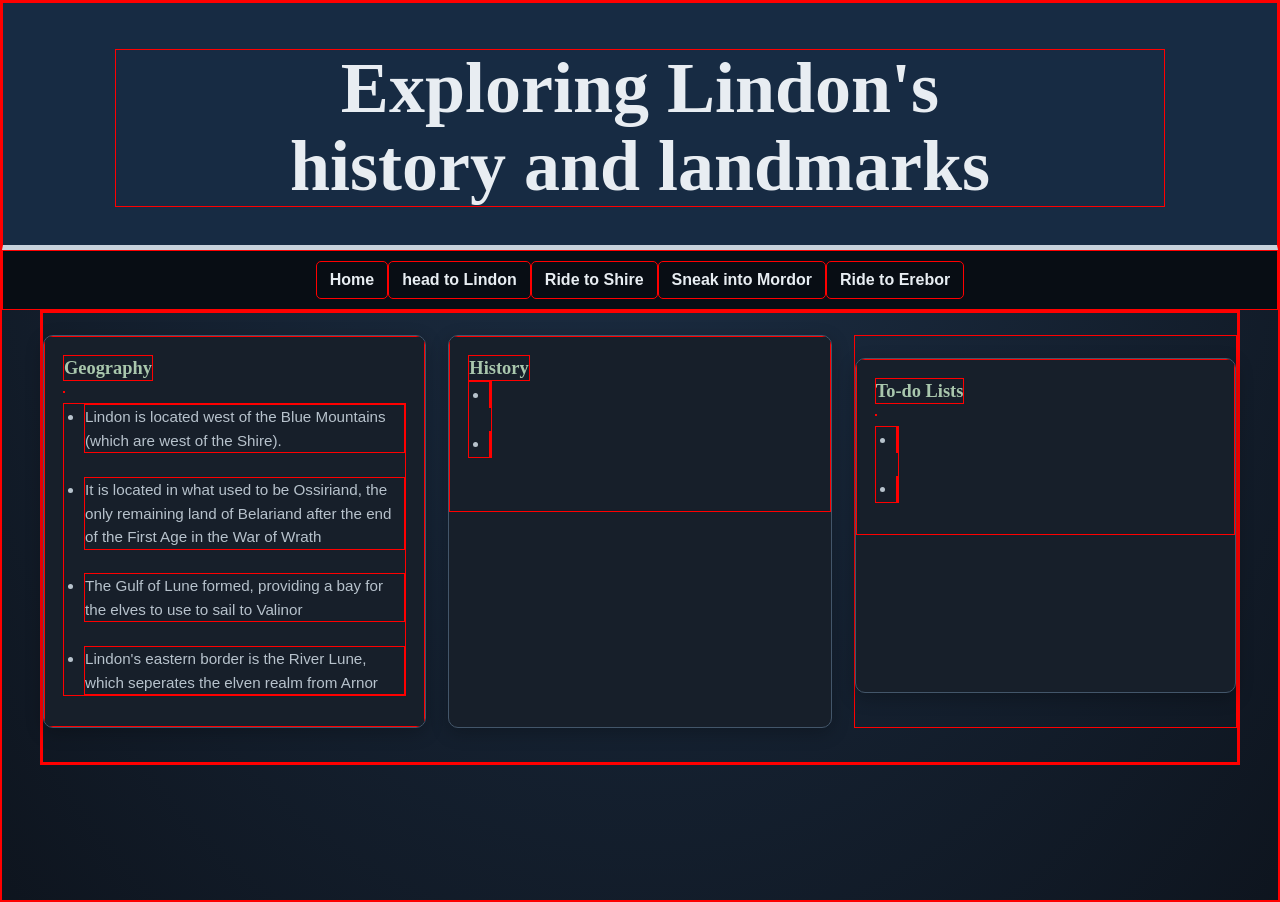
==== Gondor.html @ 96d918f0 "Almost done, need to do the descriptions for each area." ====
<!DOCTYPE html>
<html lang="en">
    <head>
        <title>Middle Earth Exploration - Home Page</title>
        <meta charset="UTF-8">
        <meta name="viewport" content="width=device-width, initial-scale=1.0">
        <meta name="author" content="Jacob Hadley">
        <meta name="description" content="A website where you can submit reviews for your favorite animes and miscellaneous content.">
        <link rel="stylesheet" href="css/style.css">
    </head>

    <body>
        <header>
            <h1>Exploring Lindon's history and landmarks</h1>
        </header>
        <nav>
            <a href="index.html">Home</a>
            <a href="Lindon.html">head to Lindon</a><!-- Shire -->
            <a href="Shire.html">Ride to Shire</a>
            <a href="Region4.html">Sneak into Mordor</a> <!-- Mordor -->
            <a href="Region5.html">Ride to Erebor</a> <!-- Erebor -->
        </nav>
        <main>
            <section id="More info">
                <div class="location-grid">
                    <article class="location-card">
                        <!-- <img src="images/LindonMap.png" alt="View of Lindon" class="location-image" width="400" height="1200"> -->
                        <div class="location-card-content">
                            <h4>Geography</h4>
                            <p class="location-description"></p>
                            <ul class="location-details">
                                <li>Lindon is located west of the Blue Mountains (which are west of the Shire).</li>
                                <br>
                                <li>It is located in what used to be Ossiriand, the only remaining land of Belariand after the end of the First Age in the War of Wrath</li>
                                <br>
                                <li>The Gulf of Lune formed, providing a bay for the elves to use to sail to Valinor</li>
                                <br>
                                <li>Lindon's eastern border is the River Lune, which seperates the elven realm from Arnor</li>
                            </ul>
                        </div>
                    </article>
                    <article class="location-card">
                        <!-- <img src="images/ArtisticLindon.png" alt="Hand-drawn picture of Elven towers in the countryside" class="location-image" width="400" height="1200"> -->
                        <div class="location-card-content">
                            <h4>History</h4>
                            <ul class="location-details">
                                <li>

                                </li>
                                <br>
                                <li></li>
                            </ul>
                        </div>
                    </article>
                    <div class="location-grid">
                    <article class="location-card">
                        <!-- <img src="images/LindonScenery.jpg" alt="View of a elven city" class="location-image" width="400" height="1200"> -->
                        <div class="location-card-content">
                            <h4>To-do Lists</h4>
                            <p class="location-description"></p>
                            <ul class="location-details">
                                <li></li>
                                <br>
                                <li></li>
                                
                            </ul>
                        </div>
                    </article>

                </div>
            </section>

        </main>
    </body>
</html>
---- css/style.css ----
* {
  border: .1rem solid red;
} 
/* for alternate "devtools" :D */

:root {
	color-scheme: dark;
	--ink: #e8edf2;
	--muted: #b7c2cc;
	--paper: #0c1119;
	--surface: #171f2a;
	--forest: #172b43;
	--forest-deep: #080d14;
	--sage: #a9c7ad;
	--leaf: #315744;
	--line: #43566a;
	--royal-silver: #c8d2dc;
	--elven-gold: #c5ad70;
	font-family: "Roboto Condensed", sans-serif;
	color: var(--ink);
	background: var(--paper);
}

* {
	box-sizing: border-box;
}

body {
	min-height: 100vh;
	margin: 0;
	color: var(--ink);
	background:
		radial-gradient(ellipse at 50% 0, #1d3047 0, transparent 64rem),
		var(--paper);
}

a {
	color: var(--sage);
}

a:hover {
	color: var(--ink);
	text-decoration-thickness: 2px;
}

a:focus-visible,
button:focus-visible,
input:focus-visible,
textarea:focus-visible {
	outline: 3px solid var(--sage);
	outline-offset: 3px;
}

header {
	padding: 46px 20px 38px;
	text-align: center;
	background: var(--forest);
	border-bottom: 5px solid var(--royal-silver);
}

header h1 {
	max-width: 1050px;
	margin: 0 auto;
	color: var(--ink);
	font-family: Georgia, "Times New Roman", serif;
	font-size: clamp(2.3rem, 6vw, 4.5rem);
	line-height: 1.08;
	text-wrap: balance;
}

header p,
header h2 {
	max-width: 760px;
	margin: 16px auto 0;
	color: var(--royal-silver);
	font-size: 1.15rem;
	line-height: 1.55;
}

header img {
	display: block;
	width: min(700px, 100%);
	height: auto;
	margin: 26px auto 0;
	border: 4px solid var(--line);
	border-radius: 8px;
	object-fit: cover;
}

nav {
	display: flex;
	align-items: center;
	justify-content: center;
	padding: 10px 20px;
	background: var(--forest-deep);
}

nav ul {
	display: flex;
	flex-wrap: wrap;
	justify-content: center;
	gap: 6px 12px;
	margin: 0;
	padding: 0;
	list-style: none;
}

nav a {
	display: inline-block;
	padding: 9px 13px;
	border-radius: 5px;
	color: var(--ink);
	font-weight: 700;
	text-decoration: none;
	transition: background-color 160ms ease, color 160ms ease;
}

nav a:hover,
nav a:focus-visible {
	color: #ffffff;
	background: var(--leaf);
}

main {
	width: min(100% - 40px, 1200px);
	margin: 0 auto;
}

main > p,
#About\ Me > p {
	max-width: 850px;
	margin: 24px auto;
	font-size: 1.1rem;
	line-height: 1.65;
}

.location-category {
	padding: 26px 0 38px;
}

.location-category h3 {
	margin: 0 0 16px;
	padding-bottom: 10px;
	border-bottom: 2px solid var(--elven-gold);
	color: var(--elven-gold);
	font-family: Georgia, "Times New Roman", serif;
	font-size: 1.55rem;
}

.location-grid {
	display: grid;
	grid-template-columns: repeat(auto-fit, minmax(min(100%, 250px), 1fr));
	align-items: stretch;
	gap: 22px;
	padding: 22px 0 34px;
}


.location-card {
	min-width: 0;
	overflow: hidden;
	background: var(--surface);
	border: 1px solid var(--line);
	border-radius: 10px;
	box-shadow: 0 5px 18px rgb(0 0 0 / 24%);
	transition: transform 180ms ease, box-shadow 180ms ease;
}

.location-card:hover {
	transform: translateY(-3px);
	box-shadow: 0 10px 25px rgb(0 0 0 / 38%);
}

.location-image {
    display: block;
    width: 100%;
    height: auto;
    object-fit: contain;
    background: #202d34;
}

.location-card-content {
	display: flex;
	min-height: 11rem;
	height: auto;
	flex-direction: column;
	align-items: flex-start;
	padding: 18px;
	background: var(--surface);
}

.location-card h4 {
	margin: 0;
	color: var(--sage);
	font-family: Georgia, "Times New Roman", serif;
	font-size: 1.15rem;
	line-height: 1.35;
}

.location-description {
	margin: 10px 0;
	color: var(--sage);
	font-weight: 700;
	line-height: 1.4;
}

.location-details {
	margin: 0 0 12px;
	padding-left: 20px;
	color: var(--muted);
	font-size: 0.95rem;
	line-height: 1.55;
}

.location-details li + li {
	margin-top: 8px;
}


.site-footer {
	padding: 20px;
	color: var(--ink);
	background: var(--forest-deep);
	border-top: 4px solid var(--sage);
}

.footer-nav {
	gap: 12px 18px;
	background: transparent;
}

.footer-nav a {
	color: var(--ink);
}

.footer-nav a:hover,
.footer-nav a:focus-visible {
	color: #ffffff;
}

.back-to-top {
	display: inline-block;
	padding: 8px 12px;
	border-radius: 5px;
	color: #ffffff;
	background: var(--leaf);
	text-decoration: none;
}

.back-to-top:hover {
	color: #ffffff;
	background: var(--forest);
}

form {
	display: grid;
	gap: 10px;
	width: min(100%, 560px);
	margin: 30px auto 42px;
	padding: 24px;
	background: var(--surface);
	border: 1px solid var(--line);
	border-radius: 10px;
	box-shadow: 0 5px 18px rgb(0 0 0 / 24%);
}

form label {
	color: var(--sage);
	font-weight: 700;
}

form input,
form textarea {
	width: 100%;
	padding: 10px 12px;
	border: 1px solid var(--line);
	border-radius: 5px;
	background: #0d141d;
	color: var(--ink);
	font: inherit;
}

form textarea {
	min-height: 130px;
	resize: vertical;
}

form button {
	justify-self: start;
	padding: 10px 16px;
	border: 0;
	border-radius: 5px;
	color: #ffffff;
	background: var(--leaf);
	font: inherit;
	font-weight: 700;
	cursor: pointer;
}

form button:hover {
	background: var(--forest);
}

.elf-image-container {
    display: flex;
    min-height: 60vh;
    align-items: center;      /* vertical centering */
    justify-content: center;  /* horizontal centering */
}

.elf-image-container img {
    max-width: 100%;
    height: auto;
}

[hidden] {
	display: none !important;
}

@media (max-width: 560px) {
	header {
		padding: 32px 16px 26px;
	}

	header p,
	header h2 {
		font-size: 1rem;
	}

	main {
		width: min(100% - 28px, 1200px);
	}

	.review-grid {
		gap: 16px;
	}

	form {
		padding: 18px;
	}
}

@media (prefers-reduced-motion: reduce) {
	* {
		scroll-behavior: auto !important;
		transition-duration: 0.01ms !important;
	}
}
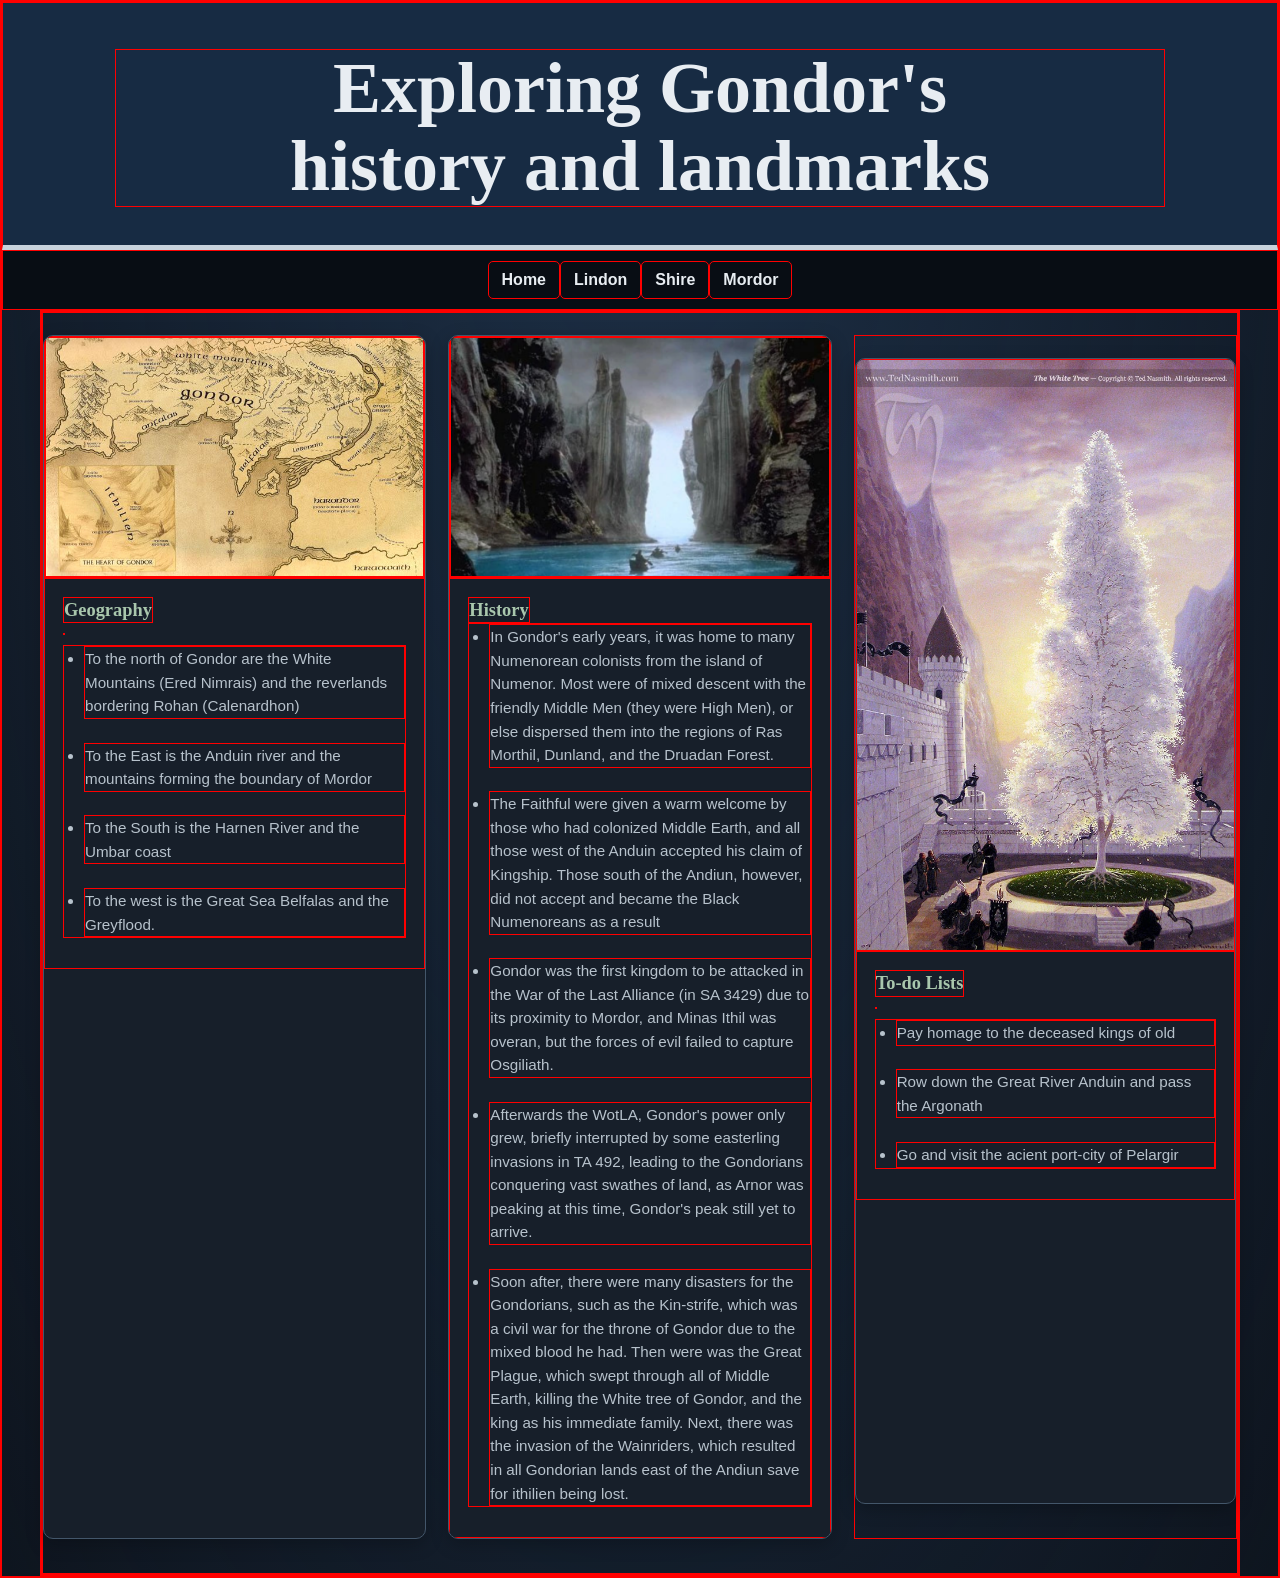
==== commit 35ff1e34: "Finish overlays." ====
--- a/Gondor.html
+++ b/Gondor.html
@@ -11,57 +11,83 @@
 
     <body>
         <header>
-            <h1>Exploring Lindon's history and landmarks</h1>
+            <h1>Exploring Gondor's history and landmarks</h1>
         </header>
         <nav>
             <a href="index.html">Home</a>
-            <a href="Lindon.html">head to Lindon</a><!-- Shire -->
-            <a href="Shire.html">Ride to Shire</a>
-            <a href="Region4.html">Sneak into Mordor</a> <!-- Mordor -->
-            <a href="Region5.html">Ride to Erebor</a> <!-- Erebor -->
+            <a href="Lindon.html">Lindon</a><!-- Shire -->
+            <a href="Shire.html">Shire</a>
+            <a href="Mordor.html">Mordor</a> <!-- Mordor -->
         </nav>
         <main>
-            <section id="More info">
+            <section id="More info - Gondor">
                 <div class="location-grid">
                     <article class="location-card">
-                        <!-- <img src="images/LindonMap.png" alt="View of Lindon" class="location-image" width="400" height="1200"> -->
+                        <div class="image-overlay">
+                        <img src="images/GondorMap.png" alt="View of Lindon" class="location-image" width="400" height="1200">
+                        <h4 class="overlay-text">A map of Gondor</h4>
+                    </div>
                         <div class="location-card-content">
                             <h4>Geography</h4>
                             <p class="location-description"></p>
                             <ul class="location-details">
-                                <li>Lindon is located west of the Blue Mountains (which are west of the Shire).</li>
+                                <li>To the north of Gondor are the White Mountains (Ered Nimrais) and the reverlands bordering Rohan (Calenardhon)</li>
                                 <br>
-                                <li>It is located in what used to be Ossiriand, the only remaining land of Belariand after the end of the First Age in the War of Wrath</li>
+                                <li>To the East is the Anduin river and the mountains forming the boundary of Mordor</li>
                                 <br>
-                                <li>The Gulf of Lune formed, providing a bay for the elves to use to sail to Valinor</li>
+                                <li>To the South is the Harnen River and the Umbar coast</li>
                                 <br>
-                                <li>Lindon's eastern border is the River Lune, which seperates the elven realm from Arnor</li>
+                                <li>To the west is the Great Sea Belfalas and the Greyflood.</li>
                             </ul>
                         </div>
                     </article>
                     <article class="location-card">
-                        <!-- <img src="images/ArtisticLindon.png" alt="Hand-drawn picture of Elven towers in the countryside" class="location-image" width="400" height="1200"> -->
+                        <div class="image-overlay">
+                        <img src="images/Argonath.png" alt="Hand-drawn picture of Elven towers in the countryside" class="location-image" width="400" height="1200">
+                        <h4 class="overlay-text">A view of the Argonath from the Andiun River</h4>
+
+                        </div>
                         <div class="location-card-content">
                             <h4>History</h4>
                             <ul class="location-details">
                                 <li>
-
+                                    In Gondor's early years, it was home to many Numenorean colonists from the island of Numenor. Most were of mixed descent with the friendly Middle Men (they were High Men), or else dispersed them into the regions of Ras Morthil, Dunland, and the Druadan Forest.
                                 </li>
                                 <br>
-                                <li></li>
+                                <li>The Faithful were given a warm welcome by those who had colonized Middle Earth, and all those west of the Anduin accepted his claim of Kingship. Those south of the Andiun, however, did not accept and became the Black 
+                                    Numenoreans as a result
+                                </li>
+                                <br>
+                                <li>
+                                    Gondor was the first kingdom to be attacked in the War of the Last Alliance (in SA 3429) due to its proximity to Mordor, and Minas Ithil was overan, but the forces of evil
+                                    failed to capture Osgiliath.
+                                </li>
+                                <br>
+                                <li>
+                                    Afterwards the WotLA, Gondor's power only grew, briefly interrupted by some easterling invasions in TA 492, leading to the Gondorians
+                                    conquering vast swathes of land, as Arnor was peaking at this time, Gondor's peak still yet to arrive.
+                                </li>
+                                <br>
+                                <li>
+                                    Soon after, there were many disasters for the Gondorians, such as the Kin-strife, which was a civil war for the throne of Gondor due to the mixed blood he had. 
+                                    Then were was the Great Plague, which swept through all of Middle Earth, killing the White tree of Gondor, and the king as his immediate family.
+                                    Next, there was the invasion of the Wainriders, which resulted in all Gondorian lands east of the Andiun save for ithilien being lost.
+                                </li>
                             </ul>
                         </div>
                     </article>
                     <div class="location-grid">
                     <article class="location-card">
-                        <!-- <img src="images/LindonScenery.jpg" alt="View of a elven city" class="location-image" width="400" height="1200"> -->
+                        <img src="images/Whitetree.png" alt="View of a elven city" class="location-image" width="400" height="1200">
                         <div class="location-card-content">
                             <h4>To-do Lists</h4>
                             <p class="location-description"></p>
                             <ul class="location-details">
-                                <li></li>
+                                <li>Pay homage to the deceased kings of old</li>
                                 <br>
-                                <li></li>
+                                <li>Row down the Great River Anduin and pass the Argonath</li>
+                                <br>
+                                <li>Go and visit the acient port-city of Pelargir</li>
                                 
                             </ul>
                         </div>
--- a/css/style.css
+++ b/css/style.css
@@ -179,6 +179,37 @@
     background: #202d34;
 }
 
+.image-overlay {
+	position: relative;
+}
+
+.overlay-text {
+	position: absolute;
+	right: 0;
+	bottom: 0;
+	left: 0;
+	margin: 0;
+	padding: 12px;
+	color: white;
+	background: rgb(0 0 0 / 65%);
+	opacity: 0;
+	visibility: hidden;
+	transition: opacity 180ms ease, visibility 180ms ease;
+}
+
+.image-overlay:hover .overlay-text,
+.image-overlay:focus-within .overlay-text {
+	opacity: 1;
+	visibility: visible;
+}
+
+@media (hover: none) {
+	.image-overlay .overlay-text {
+		opacity: 1;
+		visibility: visible;
+	}
+}
+
 .location-card-content {
 	display: flex;
 	min-height: 11rem;
@@ -317,6 +348,28 @@
 	display: none !important;
 }
 
+.image-overlay {
+    position: relative;
+}
+
+.image-overlay .location-image {
+    display: block;
+    width: 100%;
+    height: 240px;
+    object-fit: cover;
+}
+
+.overlay-text {
+    position: absolute;
+    left: 0;
+    right: 0;
+    bottom: 0;
+    margin: 0;
+    padding: 12px;
+    color: white;
+    background: rgb(0 0 0 / 60%);
+}
+
 @media (max-width: 560px) {
 	header {
 		padding: 32px 16px 26px;
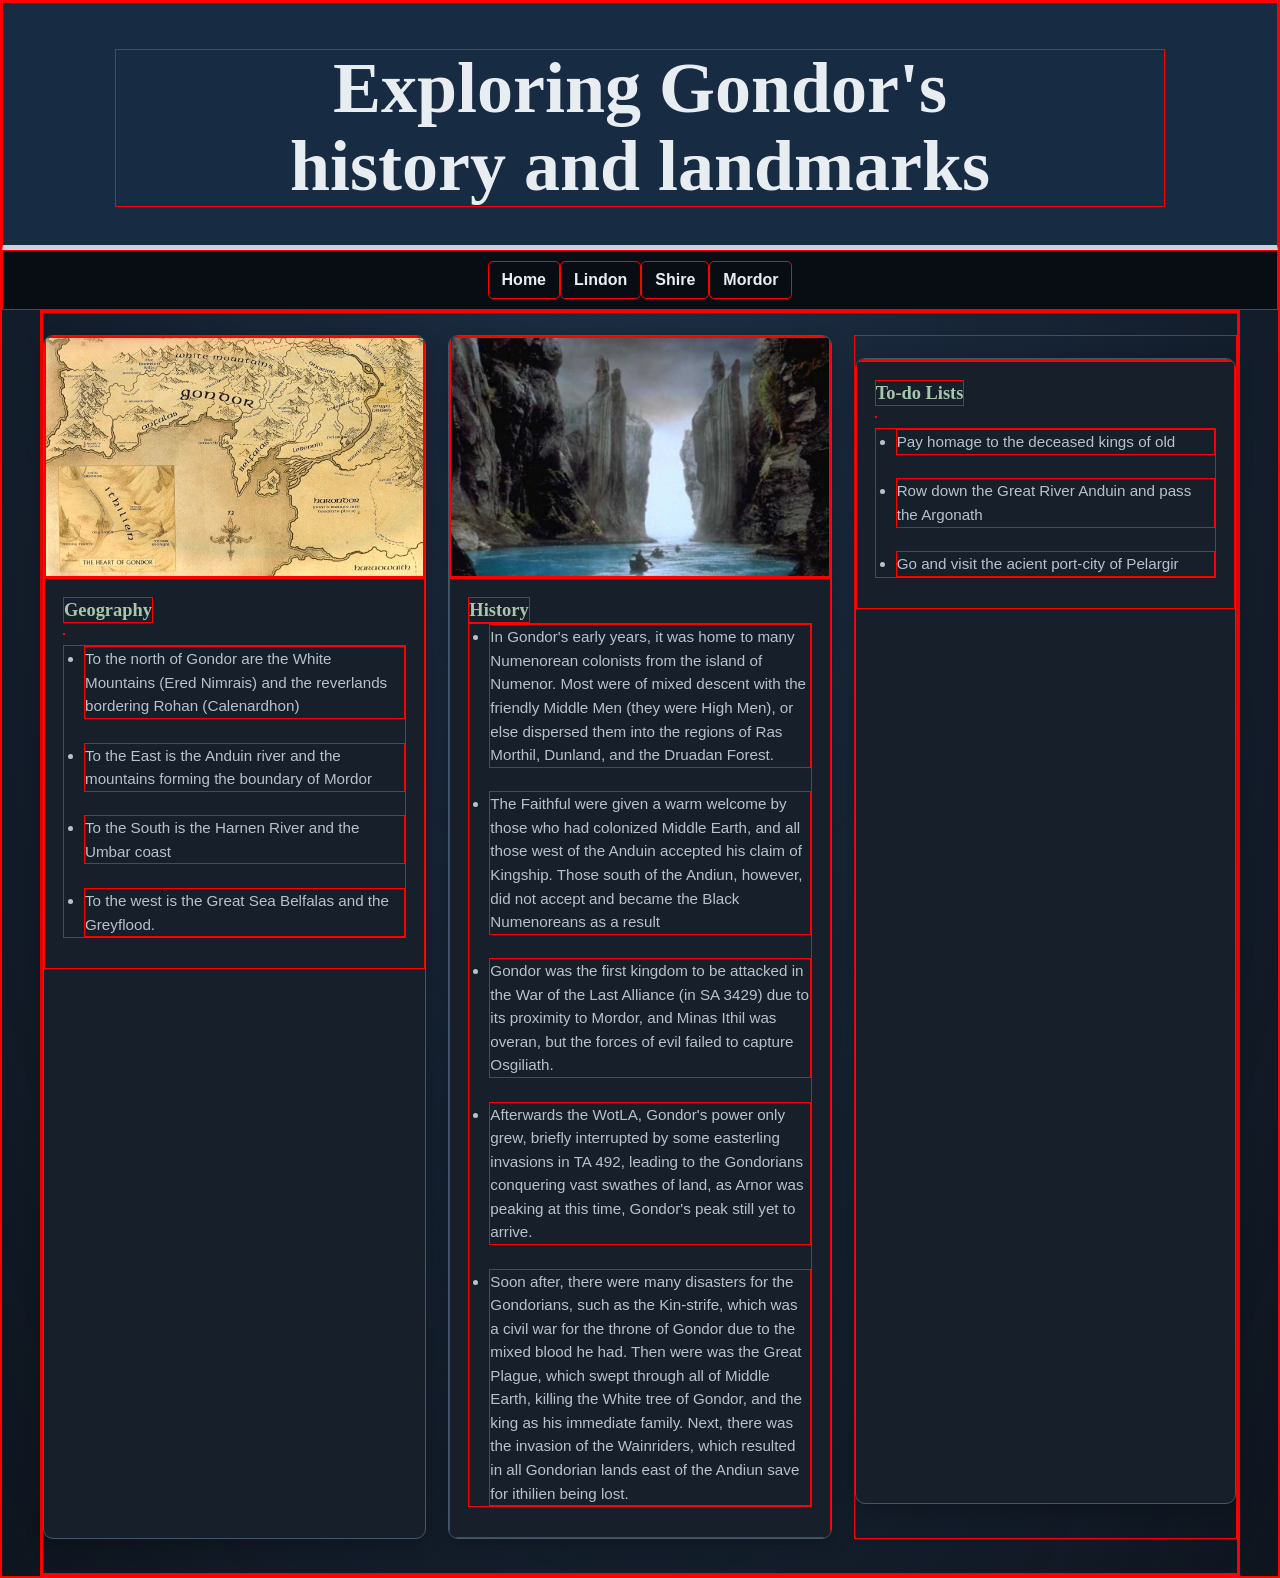
==== commit 575599d1: "Improve alt text for images in Gondor.html Updated alt text for images to provide better description" ====
--- a/Gondor.html
+++ b/Gondor.html
@@ -24,7 +24,7 @@
                 <div class="location-grid">
                     <article class="location-card">
                         <div class="image-overlay">
-                        <img src="images/GondorMap.png" alt="View of Lindon" class="location-image" width="400" height="1200">
+                        <img src="images/GondorMap.png" alt="A Map of Gondor" class="location-image" width="400" height="1200">
                         <h4 class="overlay-text">A map of Gondor</h4>
                     </div>
                         <div class="location-card-content">
@@ -43,9 +43,8 @@
                     </article>
                     <article class="location-card">
                         <div class="image-overlay">
-                        <img src="images/Argonath.png" alt="Hand-drawn picture of Elven towers in the countryside" class="location-image" width="400" height="1200">
+                        <img src="images/Argonath.png" alt="A view of the Argonath from the Andiun River" class="location-image" width="400" height="1200">
                         <h4 class="overlay-text">A view of the Argonath from the Andiun River</h4>
-
                         </div>
                         <div class="location-card-content">
                             <h4>History</h4>
@@ -78,7 +77,10 @@
                     </article>
                     <div class="location-grid">
                     <article class="location-card">
-                        <img src="images/Whitetree.png" alt="View of a elven city" class="location-image" width="400" height="1200">
+                        <div class="image-overlay>
+                        <img src="images/Whitetree.png" alt="A picture of the White Tree of Gondor on top of Castle Walls" class="location-image" width="400" height="1200">
+                        <h4 class="overlay-text">A picture of the White Tree of Gondor on top of Castle Walls</h4>
+                        </div>
                         <div class="location-card-content">
                             <h4>To-do Lists</h4>
                             <p class="location-description"></p>
@@ -98,4 +100,4 @@
 
         </main>
     </body>
-</html>+</html>
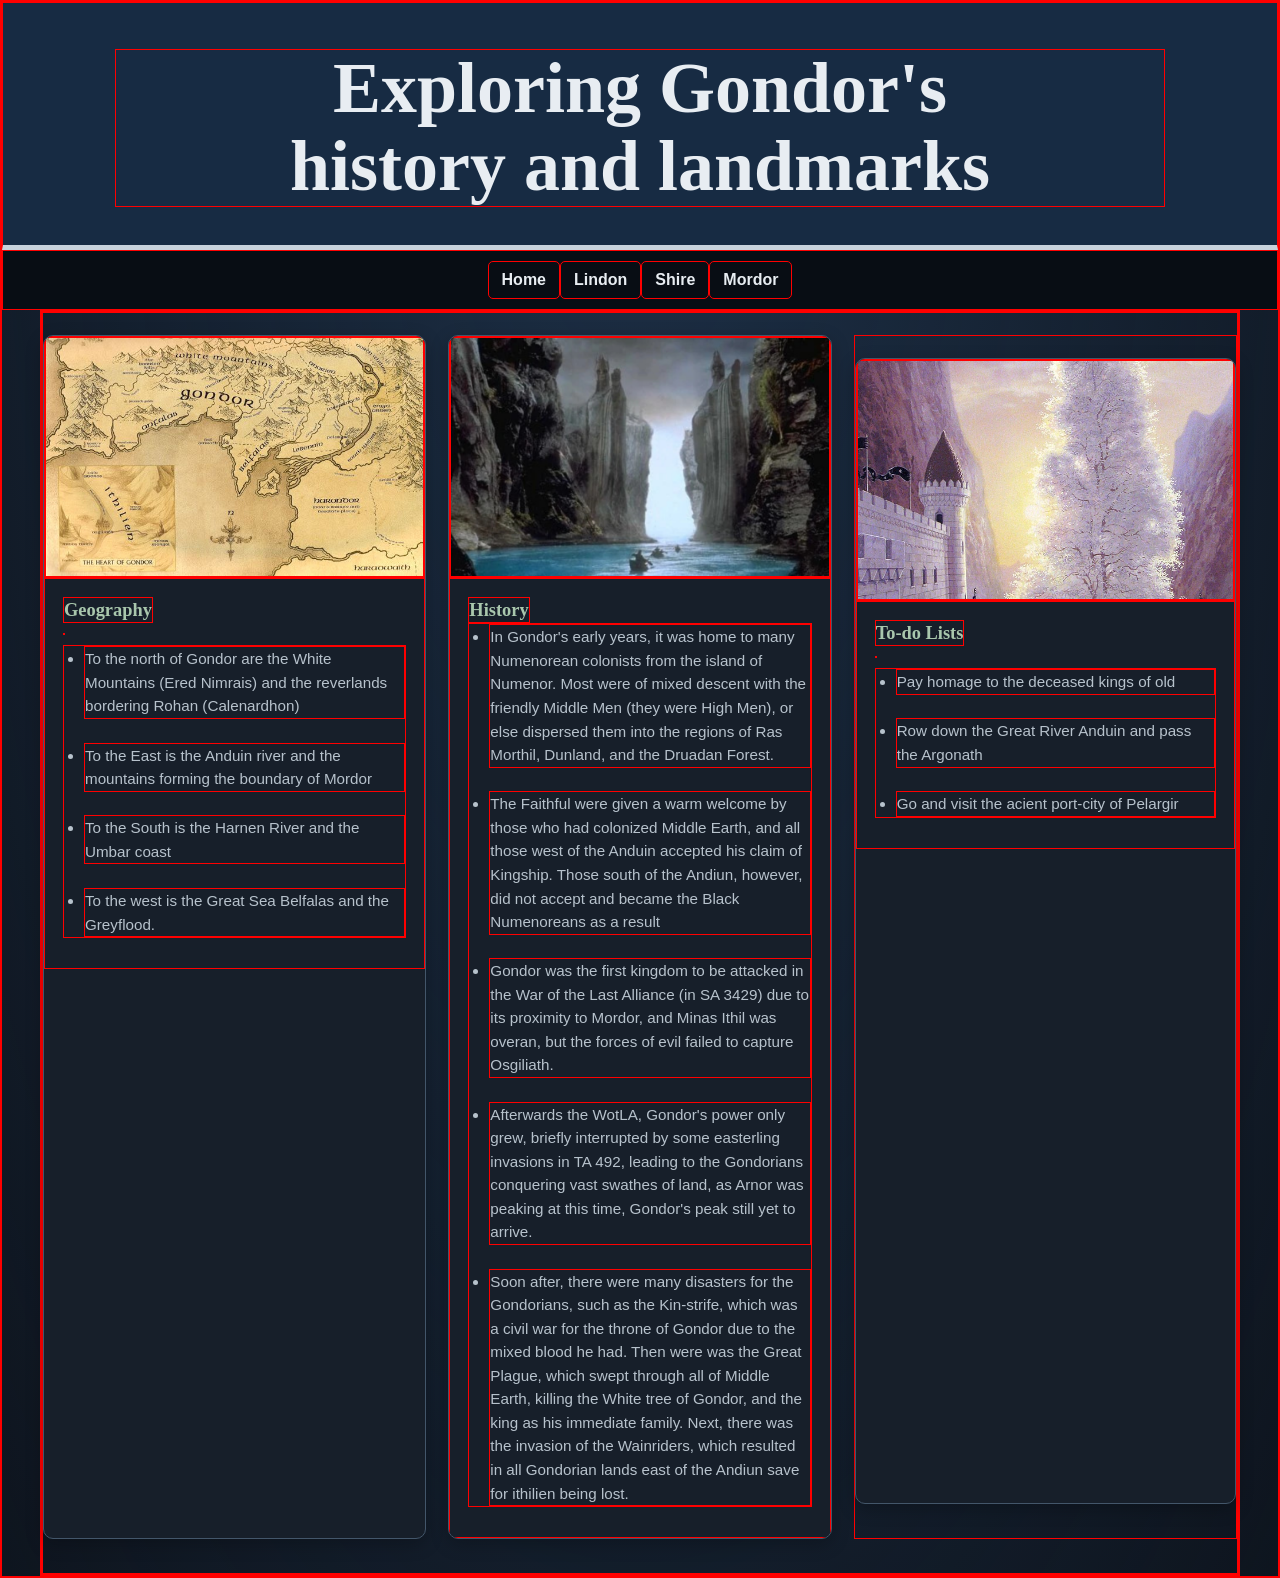
==== commit e9a4b68e: "Fix image-overlay div tag in Gondor.html" ====
--- a/Gondor.html
+++ b/Gondor.html
@@ -77,7 +77,7 @@
                     </article>
                     <div class="location-grid">
                     <article class="location-card">
-                        <div class="image-overlay>
+                        <div class="image-overlay">
                         <img src="images/Whitetree.png" alt="A picture of the White Tree of Gondor on top of Castle Walls" class="location-image" width="400" height="1200">
                         <h4 class="overlay-text">A picture of the White Tree of Gondor on top of Castle Walls</h4>
                         </div>
